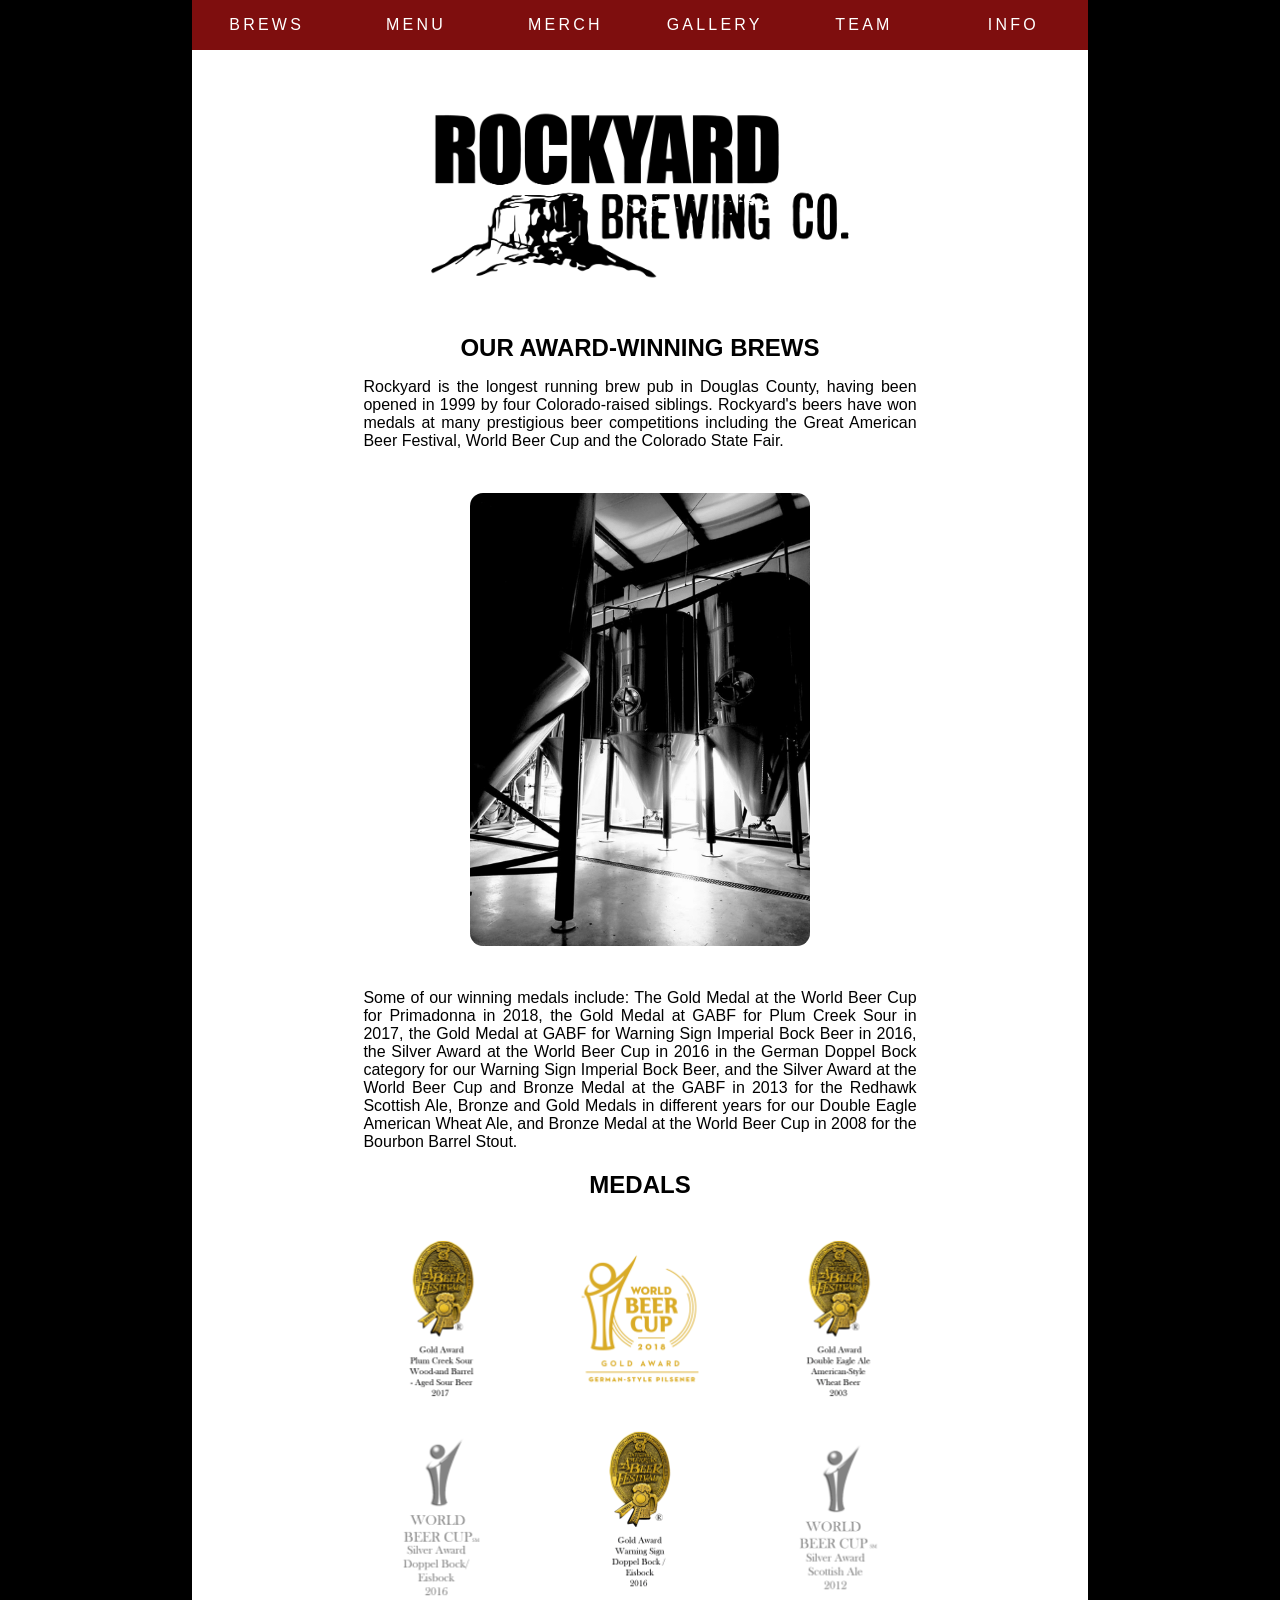
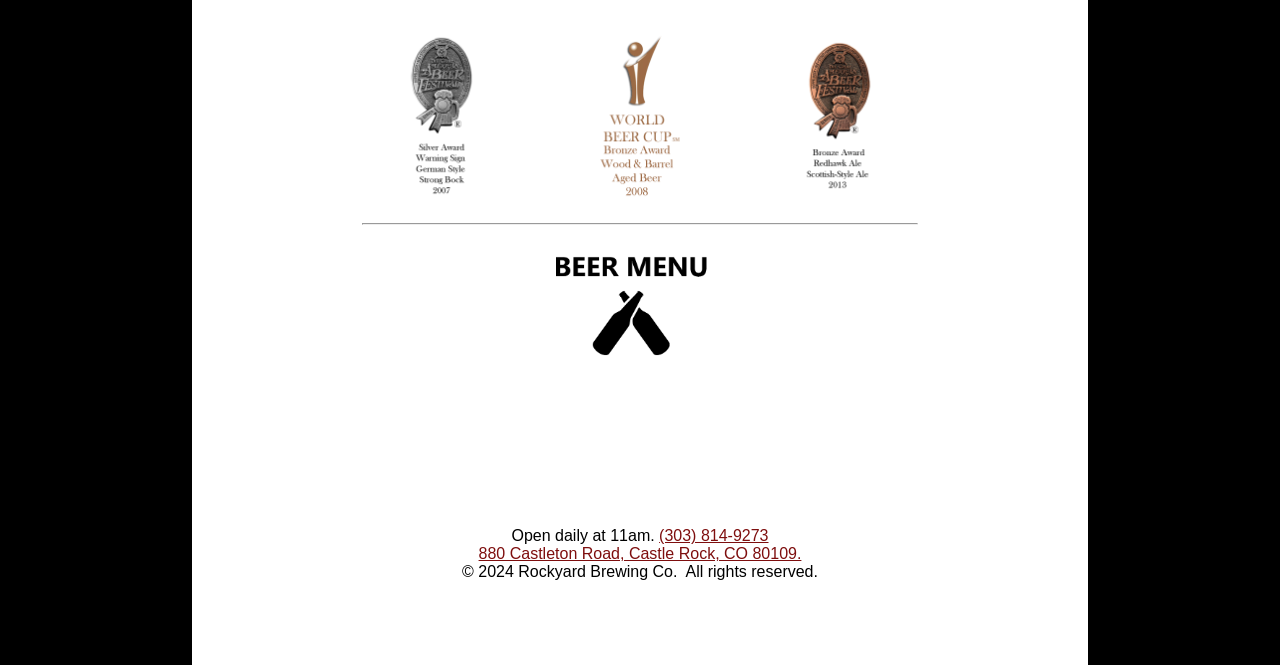
==== index.html @ 755cb547 "version bump" ====
<!DOCTYPE html>
<html lang="en">

<head>
    <!-- favicons -->
    <link rel="shortcut icon" type="image/png" href="/data/icon_192x192.png">
    <link rel="shortcut icon" sizes="192x192" href="/data/icon_192x192.png">
    <link rel="apple-touch-icon" href="/data/icon_192x192.png">

    <!-- favicon update -->
    <link rel="icon" href="/data/icon_192x192.png?v=1.0.12" />

    <!-- additional -->
    <title>Rockyard Brewing Co. | Home Page</title>
    <meta charset="utf-8">
    <meta name="viewport" content="width=device-width, initial-scale=1">
    <meta name="description" content="Rockyard history and brewery awards">
    <link rel="stylesheet" href="styles/main.css?v=1.0.12">
    <link rel="stylesheet" href="styles/icons.css?v=1.0.12">
    <link rel="canonical" href="https://rockyard.com">

    <!-- analytics -->
    <script async src="https://www.googletagmanager.com/gtag/js?id=G-DZWD336C4Q"></script>
    <script>
        window.dataLayer = window.dataLayer || [];
        function gtag() { dataLayer.push(arguments); }
        gtag('js', new Date());

        gtag('config', 'G-DZWD336C4Q');
    </script>

    <!-- closable div -->
    <link rel="stylesheet" href="styles/closable.css?v=1.0.12">
    <script async src="scripts/closable.js?v=1.0.12"></script>

</head>

<body>

    <!-- <div class="ShowHide" id="Bar">
        <div id="right">
            <a href="#" onclick="Hide(Bar);">X</a>
        </div>
        <div id="left">
            We're sorry, Rockyard will be closed until around June 20th for repairs. We'll see you soon!
        </div>
    </div> -->

    <div id="showcase">

        <!-- NAVBAR -->
        <nav class="navigation">
            <ul>
                <li><a href="./">BREWS</a></li>
                <li><a href="menu.html">MENU</a></li>
                <li><a href="merch.html">MERCH</a></li>
                <li><a href="gallery.html">GALLERY</a></li>
                <li><a href="team.html">TEAM</a></li>
                <li><a href="info.html">INFO</a></li>
            </ul>
        </nav>

        <!-- MAIN CONTENT -->
        <div id="subshowcase">
            <div id="subshowcase-detail">

                <img class="splash" src="data/logos/logo_black.png" alt="RBC Black Logo" />

                <h1>
                    OUR AWARD-WINNING BREWS
                </h1>

                <p>
                    Rockyard is the longest running brew pub in Douglas County,
                    having been opened in 1999 by four Colorado-raised
                    siblings. Rockyard's beers have won medals at many
                    prestigious beer competitions including the Great American
                    Beer Festival, World Beer Cup and the Colorado State Fair.
                </p>

                <img class="splash-v rounded" src="data/photos/tanks.png" alt="Brewery Fermenter" />

                <p>
                    Some of our winning medals include: The Gold Medal at the
                    World Beer Cup for Primadonna in 2018, the Gold Medal at
                    GABF for Plum Creek Sour in 2017, the Gold Medal at GABF
                    for Warning Sign Imperial Bock Beer in 2016, the Silver
                    Award at the World Beer Cup in 2016 in the German Doppel
                    Bock category for our Warning Sign Imperial Bock Beer, and
                    the Silver Award at the World Beer Cup and Bronze Medal at
                    the GABF in 2013 for the Redhawk Scottish Ale, Bronze and
                    Gold Medals in different years for our Double Eagle
                    American Wheat Ale, and Bronze Medal at the World Beer Cup
                    in 2008 for the Bourbon Barrel Stout.
                </p>

                <h2>
                    MEDALS
                </h2>

                <div class="gallery">
                    <div class="row">
                        <div class="item">
                            <img src="data/awards/GABF1.png" alt="Great American Beer Festival Award no. 1">
                        </div>
                        <div class="item">
                            <img src="data/awards/WBC_Gold_Primadonna.png" alt="World Beer Cup, Gold Primadonna">
                        </div>
                        <div class="item">
                            <img src="data/awards/GABF3.png" alt="Great American Beer Festival Award no. 3">
                        </div>
                    </div>
                    <div class="row">
                        <div class="item">
                            <img src="data/awards/WBC1.png" alt="World Beer Cup Award no. 1">
                        </div>
                        <div class="item">
                            <img src="data/awards/GABF2.png" alt="Great American Beer Festival Award no. 2">
                        </div>
                        <div class="item">
                            <img src="data/awards/WBC2.png" alt="World Beer Cup Award no. 2">
                        </div>
                    </div>
                    <div class="row">
                        <div class="item">
                            <img src="data/awards/GABF4.png" alt="Great American Beer Festival Award no. 4">
                        </div>
                        <div class="item">
                            <img src="data/awards/WBC3.png" alt="World Beer Cup Award no. 3">
                        </div>
                        <div class="item">
                            <img src="data/awards/GABF5.png" alt="Great American Beer Festival Award no. 5">
                        </div>
                    </div>
                </div>

                <hr />

                <div class="menu">
                    <a href="https://untappd.com/v/rockyard-brewing-co/33327" rel="noopener" aria-label="Untappd">
                        <img id="beer" src="data/menu/menuB.png" alt="Beer Menu" />
                    </a>
                </div>

                <!-- <h1>
                    BEER MENU
                </h1>
                <a href="https://untappd.com/v/rockyard-brewing-co/33327" aria-label="untappd" rel="noopener">
                    <img height="100vh" style="margin-right: auto; margin-left: auto; display: block;"
                        src="data/social/icon_untappd.svg" alt="Untappd">
                </a> -->

                <!-- PAGE BOTTOM -->
                <div class="bottom">
                    <p style="text-align: center;">
                        Open daily at 11am.
                        <a href="tel:303-814-9273">
                            (303) 814-9273
                        </a>
                        <br />
                        <a href="https://www.google.com/maps/dir//Rockyard+Brewing+Company,+880+Castleton+Rd,+Castle+Rock,+CO+80109"
                            rel="noopener">
                            880 Castleton Road, Castle Rock, CO 80109.
                        </a>
                        <br />
                        © 2024 Rockyard Brewing Co.&nbsp;&nbsp;All rights reserved.
                    </p>
                </div>

            </div>
        </div>
    </div>

</body>

</html>
---- styles/main.css ----
body {
    /* background-image: url("../data/woodgrain.jpg"); */
    /* background-size: cover; */
    background-color: black;
    color: black;
    margin: 0;
}

h1 {   
  font-size: 24px;
}

/* links */

a:link {
    color: #7e0e0e;
}

a:visited {
    color: #3e0303;
}

a:hover {
    color: #7e0e0e;
}

a:active {
    color: #7e0e0e;
}

/* button-like application div */

.button {
    background: #7e0e0e;
    cursor: pointer;
    padding: 0.5em;
    text-align: center;
    margin: 0 auto;
    max-width: 40%;
    border-radius: 1em;
    position: relative;
}

.button:hover {
    background: #3e0303;
    color:red;
}

.button a {   
    font-family: 'Trebuchet MS', 'Lucida Sans Unicode', 'Lucida Grande', 'Lucida Sans', Arial, sans-serif;
    color: white;
    /* text-decoration: none; */
}

.link-spanner {
    position: absolute; 
    width: 100%;
    height: 100%;
    top: 0;
    left: 0;
    z-index: 1;
}

/* others */

.navigation a {
    background: #7e0e0e;
    color: white;
    display: inline-block;
    font-family: 'Trebuchet MS', 'Lucida Sans Unicode', 'Lucida Grande', 'Lucida Sans', Arial, sans-serif;
    letter-spacing: 0.2em;
    padding: 1em 0px;
    text-align: center;
    text-decoration: none;
    width: 100%;
}

.navigation a:hover {
    background: #3e0303;
}

.navigation ul {
    display: flex;
    list-style: none;
    margin: 0;
    padding: 0;
}

.navigation li {
    flex: 3;
}

.navigation .user {
    flex: 1;
}

.splash {
    display: block;
    margin-left: auto;
    margin-right: auto;
    padding: 3vh 0px;
    width: 50%;
}

.splash-v {
    display: block;
    margin-left: auto;
    margin-right: auto;
    padding: 3vh 3vh;
    width: 40%;
}

.rounded {
    border-radius: 2.5em;
}

#showcase {
    display: flex;
    flex-direction: column;
    margin: 0 auto;
    width: 70%;
}

#subshowcase {
    background-color: white;
    display: flex;
}

#subshowcase-detail {
    flex: 4;
    padding: 2.5vh 2.5vh;
}

#subshowcase-detail h1, h2, h4, p {
    width: 65%;
}

#subshowcase-detail .navigation {
    margin-left: auto;
    margin-right: auto;
}

#subshowcase-detail hr {
    width: 65%;
}

#subshowcase-detail h1, h2, h4 {
    font-family: 'Trebuchet MS', 'Lucida Sans Unicode', 'Lucida Grande', 'Lucida Sans', Arial, sans-serif;
    margin-left: auto;
    margin-right: auto;
}

#subshowcase-detail h1, h2 {
    text-align: center;
}

#subshowcase-detail p {
    font-family: 'Gill Sans', 'Gill Sans MT', Calibri, 'Trebuchet MS', sans-serif;
    margin-left: auto;
    margin-right: auto;
    text-align: justify;
}

.map {
    position: relative;
    padding-top: 20%;
    padding-bottom: 20%;
}

iframe {
    top: 0;
    left: 0;
    border: 0;
    width: 100%;
    height: 100%;
    overflow: hidden;
    position: absolute;
    border-radius: 30px;
}

.bottom {
    margin-left: auto;
    margin-right: auto;
    padding-top: 15vh;
    padding-bottom: 5vh;
}

.menu {
    width: 70%;
    margin-left: auto;
    margin-right: auto;
}

.menu img {
    margin-top: 8px;
    vertical-align: middle;
    max-width: 100%;
}

.menu img.long {
    max-width: 90%;
    padding: 5%;
}

@media all and (max-width: 64em) {
    .navigation a {
        padding: 0.67em 0px;
    }
    .navigation ul {
        flex-wrap: wrap;
    }
    .navigation li {
        flex: 1 1 50%;
    }
    #showcase {
        width: 85%;
    }
    #subshowcase-detail h1, h2, h4, p {
        width: 80%;
    }
    .menu {
        width: 85%;
    }
    .splash {
        width: 60%;
    }
    .splash-v {
        width: 50%;
    }
    .map {
        padding-bottom: 55%;
    }
}

@media all and (orientation: portrait) {
    .navigation a {
        padding: 0.33em 0px;
    }
    .navigation ul {
        flex-wrap: wrap;
    }
    .navigation li {
        flex: 1 1 100%;
    }
    #showcase {
        width: 100%;
    }
    #subshowcase-detail h1, h2, h4, p {
        width: 95%;
    }
    .menu {
        width: 100%;
    }
    .splash {
        width: 70%;
    }
    .splash-v {
        width: 60%;
    }
    .map {
        padding-bottom: 70%;
    }
}
---- styles/icons.css ----
.gallery {
    width: 70%;
    margin-left: auto;
    margin-right: auto;
}

.row {
    display: flex;
    width: 100%;
    padding: 0;
    margin: 0;
}

.item {
    vertical-align: top;
    flex: 1 1 0;
    flex-basis: 100%;
}

.item.padded {
    padding: 3.5%;
}

.item.image {
    padding: 1%;
    padding-top: 1.5%;
    padding-bottom: 0%;
}

.item.image img {
    border-radius: 0.75em;
}

.item img {
    display: block;
    width: 100%;
    height: auto;
}

p.caption {
    text-align: center;
}

@media all and (max-width: 64em) {
    .gallery {
        width: 85%;
    }
}

@media all and (orientation: portrait) {
    .gallery {
        width: 100%;
    }
}
---- styles/closable.css ----
.ShowHide {
    font-family: 'Trebuchet MS', 'Lucida Sans Unicode', 'Lucida Grande', 'Lucida Sans', Arial, sans-serif;
    background-color: yellow;
    color: black;
    padding: 1em;
}

#left {
    text-align: center;
}

#right {
    float: right;
    width: 1em;
    text-align: center;
}

.ShowHide a {
    color: black;
    text-decoration: none;
}

.ShowHide a:hover {
    text-decoration: underline;
}
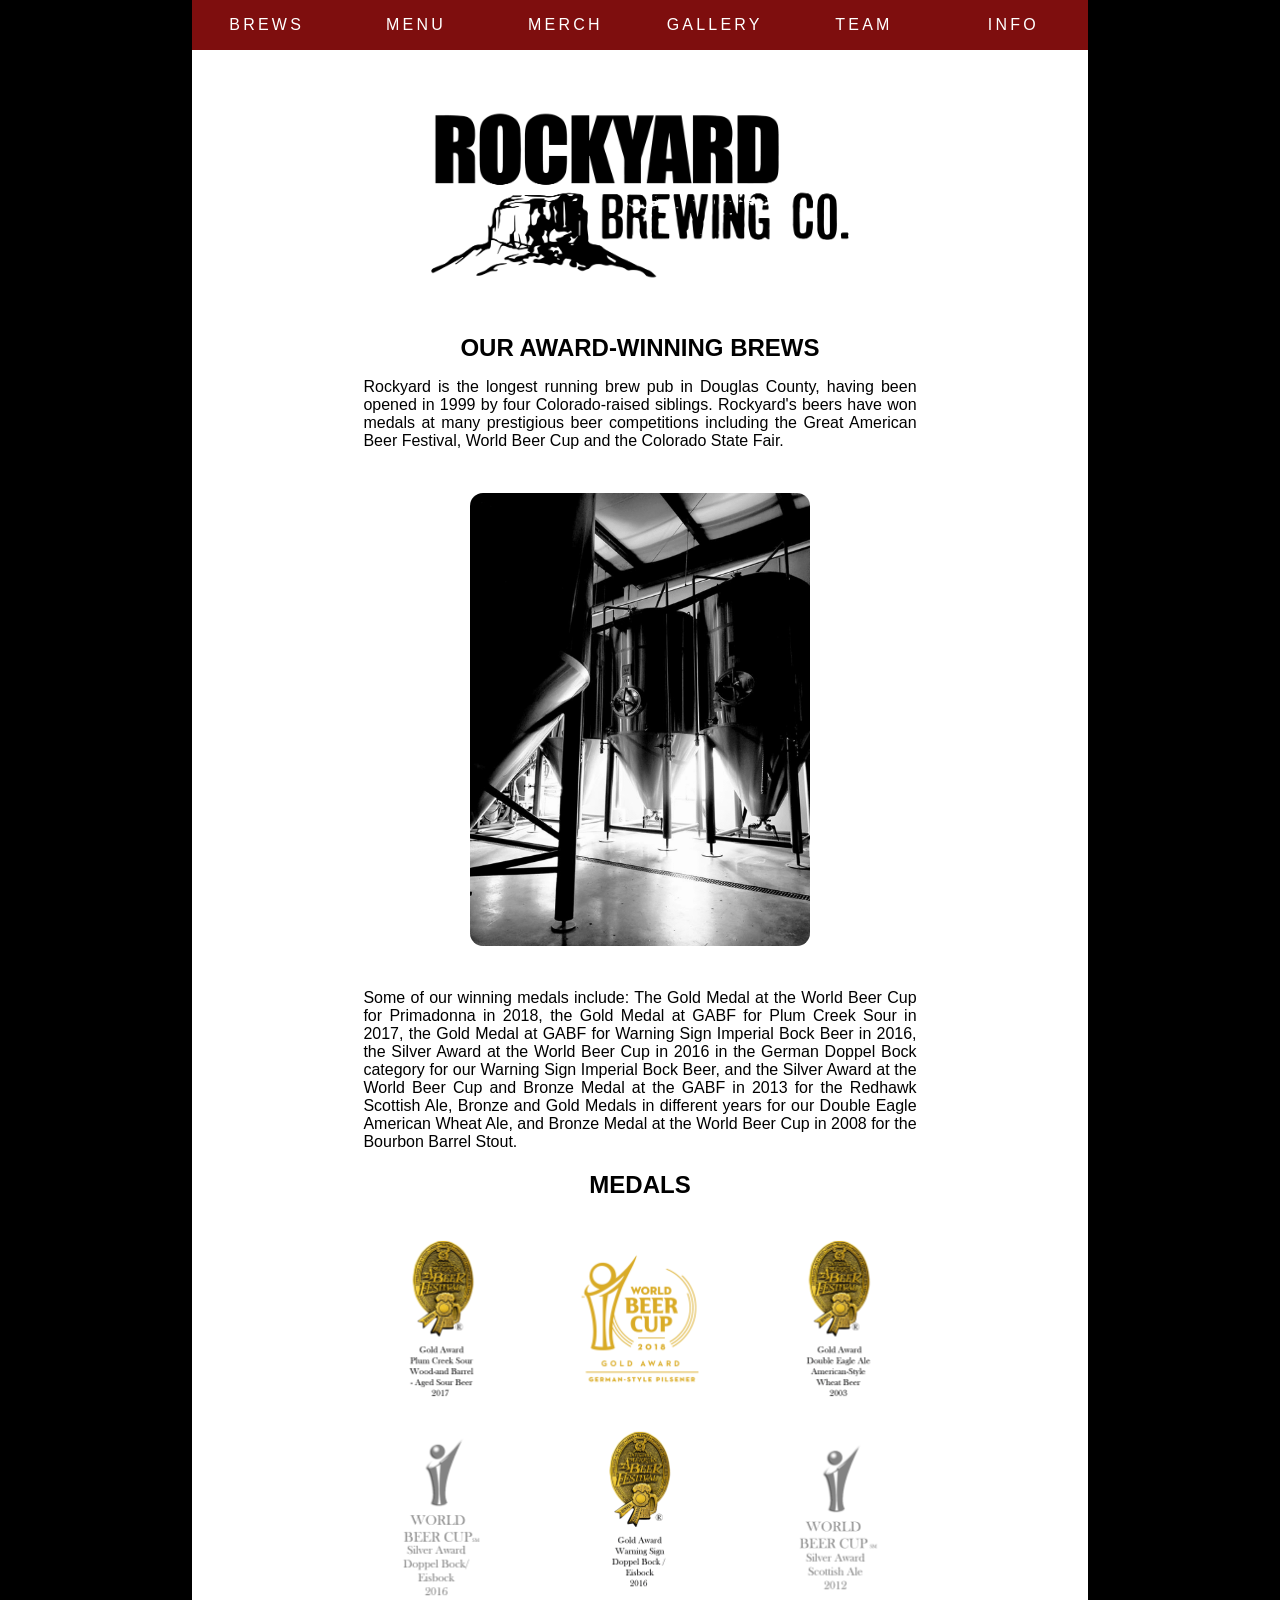
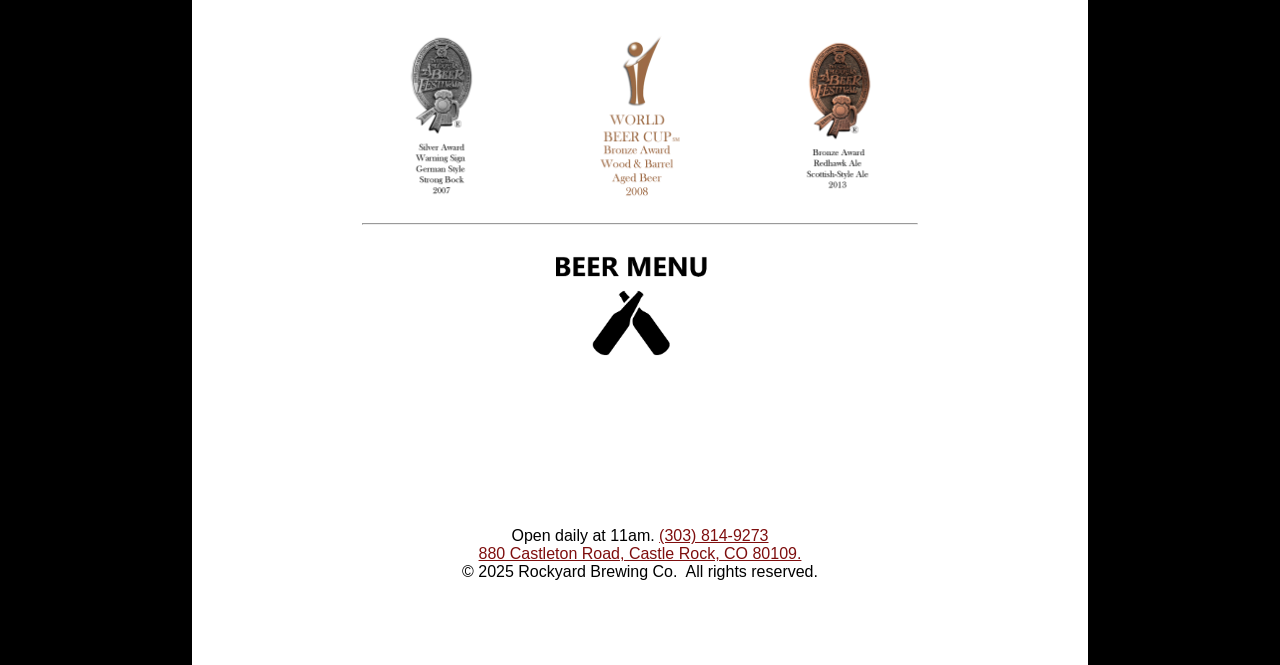
==== commit 9c8c8ed0: "update!" ====
--- a/index.html
+++ b/index.html
@@ -8,15 +8,15 @@
     <link rel="apple-touch-icon" href="/data/icon_192x192.png">
 
     <!-- favicon update -->
-    <link rel="icon" href="/data/icon_192x192.png?v=1.0.12" />
+    <link rel="icon" href="/data/icon_192x192.png?v=1.0.13" />
 
     <!-- additional -->
     <title>Rockyard Brewing Co. | Home Page</title>
     <meta charset="utf-8">
     <meta name="viewport" content="width=device-width, initial-scale=1">
     <meta name="description" content="Rockyard history and brewery awards">
-    <link rel="stylesheet" href="styles/main.css?v=1.0.12">
-    <link rel="stylesheet" href="styles/icons.css?v=1.0.12">
+    <link rel="stylesheet" href="styles/main.css?v=1.0.13">
+    <link rel="stylesheet" href="styles/icons.css?v=1.0.13">
     <link rel="canonical" href="https://rockyard.com">
 
     <!-- analytics -->
@@ -30,8 +30,8 @@
     </script>
 
     <!-- closable div -->
-    <link rel="stylesheet" href="styles/closable.css?v=1.0.12">
-    <script async src="scripts/closable.js?v=1.0.12"></script>
+    <link rel="stylesheet" href="styles/closable.css?v=1.0.13">
+    <script async src="scripts/closable.js?v=1.0.13"></script>
 
 </head>
 
@@ -163,7 +163,7 @@
                             880 Castleton Road, Castle Rock, CO 80109.
                         </a>
                         <br />
-                        © 2024 Rockyard Brewing Co.&nbsp;&nbsp;All rights reserved.
+                        © 2025 Rockyard Brewing Co.&nbsp;&nbsp;All rights reserved.
                     </p>
                 </div>
 
